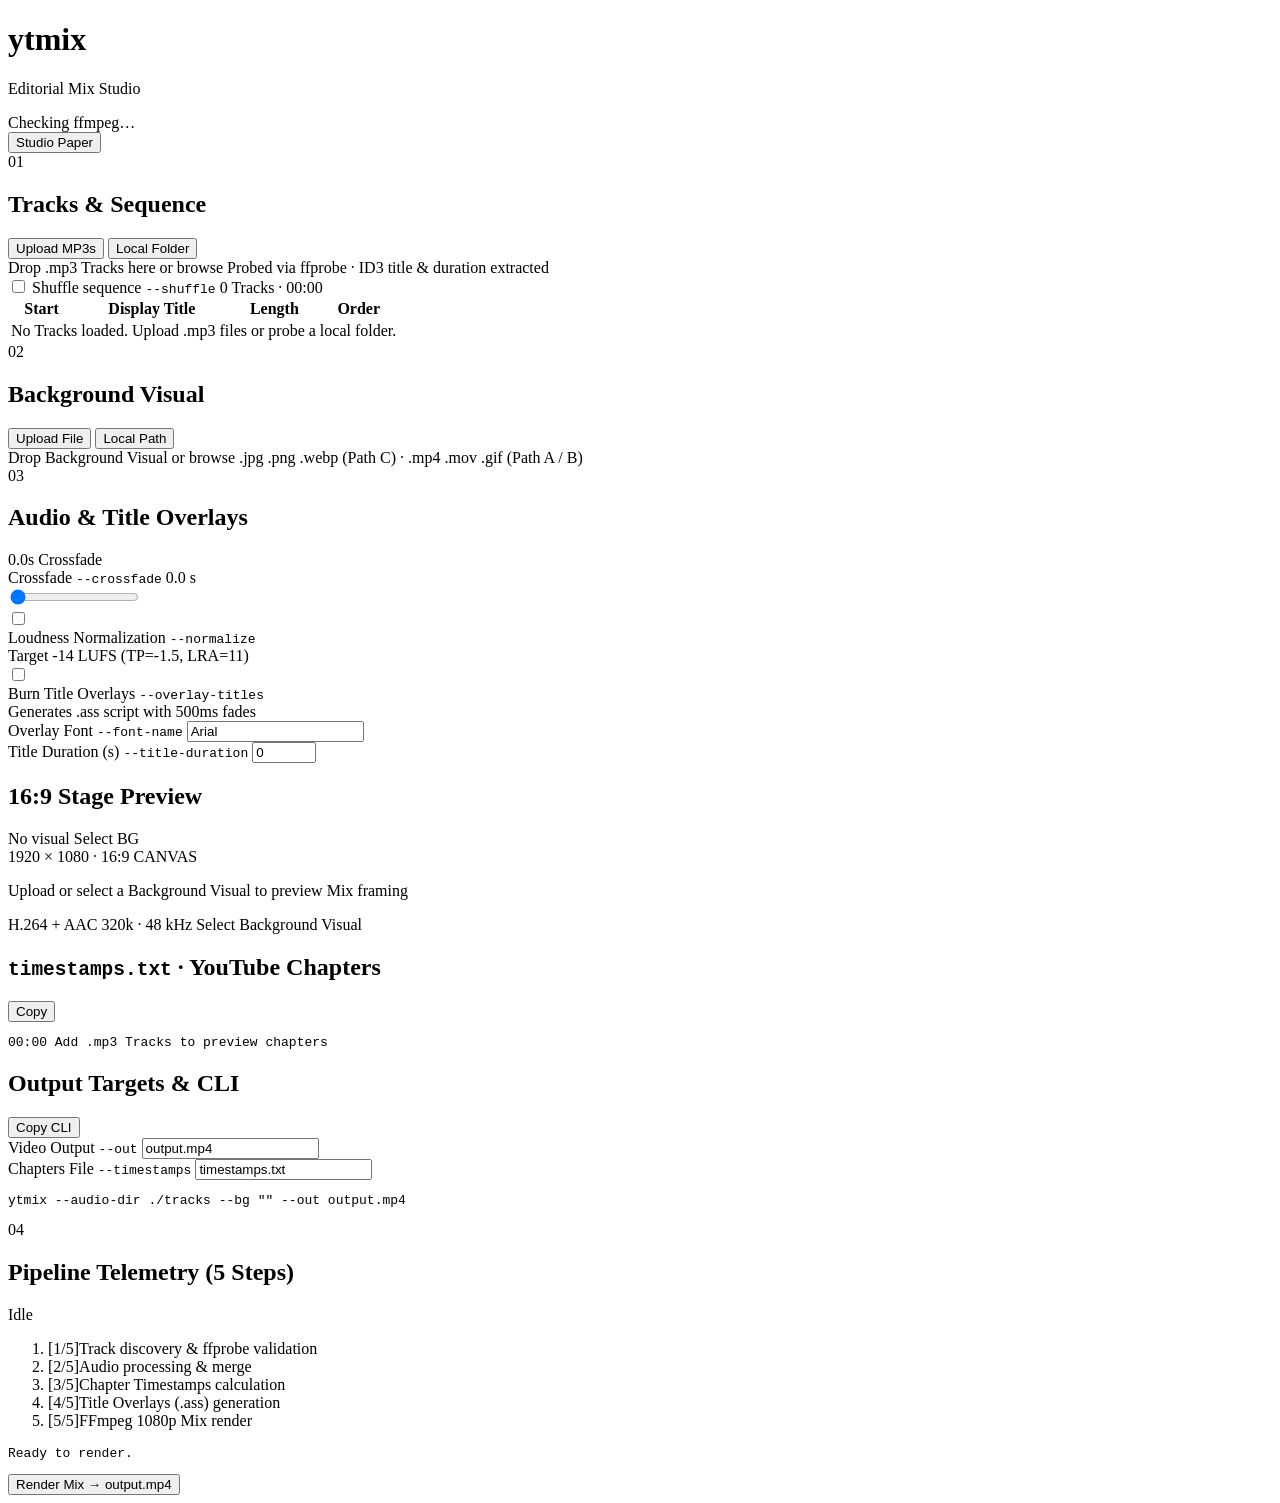
==== internal/ui/assets/index.html @ df06c9ec "feat(ui): add Editorial Mix Studio web UI via Go net/http, embed, and SSE" ====
<!DOCTYPE html>
<html lang="en" data-theme="dark">
<head>
  <meta charset="utf-8">
  <meta name="viewport" content="width=device-width, initial-scale=1">
  <title>ytmix — Editorial Mix Studio</title>
  <link rel="stylesheet" href="/styles.css">
</head>
<body>
  <div class="chassis">
    <header class="topbar">
      <div class="brand">
        <span class="brand-mark" aria-hidden="true"></span>
        <div>
          <h1 class="brand-title">ytmix</h1>
          <p class="brand-sub">Editorial Mix Studio</p>
        </div>
      </div>

      <div class="topbar-meta">
        <div class="health-pill" id="health-pill" role="status" aria-live="polite">
          <span class="health-dot" id="health-dot"></span>
          <span class="mono" id="health-text">Checking ffmpeg…</span>
        </div>
        <button type="button" class="btn btn-ghost" id="theme-toggle" aria-label="Toggle Dark and Light Mode">
          <span id="theme-label">Studio Paper</span>
        </button>
      </div>
    </header>

    <div class="alert-banner" id="health-banner" hidden role="alert"></div>

    <main class="studio-grid">
      <!-- Left Column: 01 - 03 -->
      <div class="col-left">
        <section class="panel" aria-labelledby="sec-tracks">
          <div class="panel-head">
            <div class="panel-title-wrap">
              <span class="panel-index mono">01</span>
              <h2 id="sec-tracks">Tracks &amp; Sequence</h2>
            </div>
            <div class="segmented" role="tablist" aria-label="Track Source Mode">
              <button type="button" class="seg-btn is-active" id="tracks-mode-upload" role="tab" aria-selected="true">Upload MP3s</button>
              <button type="button" class="seg-btn" id="tracks-mode-local" role="tab" aria-selected="false">Local Folder</button>
            </div>
          </div>

          <div id="tracks-upload-pane" class="source-pane">
            <label class="dropzone" id="tracks-dropzone" for="tracks-file-input">
              <input id="tracks-file-input" type="file" accept=".mp3,audio/mpeg" multiple hidden>
              <span class="dropzone-title">Drop .mp3 Tracks here or browse</span>
              <span class="dropzone-hint mono">Probed via ffprobe · ID3 title &amp; duration extracted</span>
            </label>
          </div>

          <div id="tracks-local-pane" class="source-pane" hidden>
            <div class="inline-field">
              <label class="sr-only" for="audio-dir-input">Audio Directory (--audio-dir)</label>
              <input id="audio-dir-input" type="text" class="input mono" value="./tracks" placeholder="./tracks">
              <button type="button" class="btn btn-secondary" id="probe-local-btn">Probe Folder</button>
            </div>
            <p class="field-hint" id="local-tracks-hint">Scans local folder for .mp3 Tracks via <code>ffprobe</code>.</p>
          </div>

          <div class="panel-toolbar">
            <label class="toggle-row">
              <input type="checkbox" id="shuffle-toggle">
              <span>Shuffle sequence <code class="mono">--shuffle</code></span>
            </label>
            <span class="mono summary-stat" id="tracks-summary">0 Tracks · 00:00</span>
          </div>

          <div class="well table-well">
            <table class="track-table" aria-label="Selected Tracks">
              <thead>
                <tr>
                  <th class="col-start">Start</th>
                  <th class="col-title">Display Title</th>
                  <th class="col-len">Length</th>
                  <th class="col-actions">Order</th>
                </tr>
              </thead>
              <tbody id="track-tbody">
                <tr class="empty-row">
                  <td colspan="4">No Tracks loaded. Upload .mp3 files or probe a local folder.</td>
                </tr>
              </tbody>
            </table>
          </div>
        </section>

        <section class="panel" aria-labelledby="sec-bg">
          <div class="panel-head">
            <div class="panel-title-wrap">
              <span class="panel-index mono">02</span>
              <h2 id="sec-bg">Background Visual</h2>
            </div>
            <div class="segmented" role="tablist" aria-label="Background Visual Source">
              <button type="button" class="seg-btn is-active" id="bg-mode-upload" role="tab" aria-selected="true">Upload File</button>
              <button type="button" class="seg-btn" id="bg-mode-local" role="tab" aria-selected="false">Local Path</button>
            </div>
          </div>

          <div id="bg-upload-pane" class="source-pane">
            <label class="dropzone dropzone-compact" id="bg-dropzone" for="bg-file-input">
              <input id="bg-file-input" type="file" accept=".jpg,.jpeg,.png,.webp,.mp4,.mov,.gif,image/jpeg,image/png,image/webp,image/gif,video/mp4,video/quicktime" hidden>
              <span class="dropzone-title" id="bg-upload-label">Drop Background Visual or browse</span>
              <span class="dropzone-hint mono">.jpg .png .webp (Path C) · .mp4 .mov .gif (Path A / B)</span>
            </label>
          </div>

          <div id="bg-local-pane" class="source-pane" hidden>
            <div class="inline-field">
              <label class="sr-only" for="bg-path-input">Background Visual Path (--bg)</label>
              <input id="bg-path-input" type="text" class="input mono" placeholder="cover_art.png or loop_visual.mp4">
            </div>
            <p class="field-hint">Previewed directly on the 16:9 stage when running locally.</p>
          </div>
        </section>

        <section class="panel" aria-labelledby="sec-audio">
          <div class="panel-head">
            <div class="panel-title-wrap">
              <span class="panel-index mono">03</span>
              <h2 id="sec-audio">Audio &amp; Title Overlays</h2>
            </div>
            <span class="mono badge-soft" id="crossfade-badge">0.0s Crossfade</span>
          </div>

          <div class="controls-grid">
            <div class="control-block">
              <div class="control-label-row">
                <label for="crossfade-slider">Crossfade <code class="mono">--crossfade</code></label>
                <span class="mono tabular-nums" id="crossfade-val">0.0 s</span>
              </div>
              <input id="crossfade-slider" type="range" min="0" max="8" step="0.5" value="0" class="slider">
              <p class="field-hint error-text" id="crossfade-warning" hidden></p>
            </div>

            <div class="control-block">
              <label class="toggle-card">
                <input type="checkbox" id="normalize-toggle">
                <div>
                  <div class="toggle-title">Loudness Normalization <code class="mono">--normalize</code></div>
                  <div class="field-hint">Target -14 LUFS (TP=-1.5, LRA=11)</div>
                </div>
              </label>
            </div>

            <div class="control-block">
              <label class="toggle-card">
                <input type="checkbox" id="overlay-toggle">
                <div>
                  <div class="toggle-title">Burn Title Overlays <code class="mono">--overlay-titles</code></div>
                  <div class="field-hint">Generates .ass script with 500ms fades</div>
                </div>
              </label>
            </div>

            <div class="split-fields">
              <div class="control-block">
                <label for="font-name-input">Overlay Font <code class="mono">--font-name</code></label>
                <input id="font-name-input" type="text" class="input" value="Arial" placeholder="Arial">
              </div>
              <div class="control-block">
                <label for="title-duration-input">Title Duration (s) <code class="mono">--title-duration</code></label>
                <input id="title-duration-input" type="number" min="0" max="3600" step="1" value="0" class="input mono tabular-nums">
              </div>
            </div>
          </div>
        </section>
      </div>

      <!-- Right Column: Stage, Chapters, Outputs, Telemetry & Render -->
      <div class="col-right">
        <section class="panel" aria-labelledby="sec-stage">
          <div class="panel-head">
            <div class="panel-title-wrap">
              <h2 id="sec-stage">16:9 Stage Preview</h2>
            </div>
            <div class="hud-badges">
              <span class="hud-badge mono" id="stage-bg-badge">No visual</span>
              <span class="hud-badge hud-badge-accent mono" id="stage-path-badge">Select BG</span>
            </div>
          </div>

          <div class="stage-frame well" id="stage-frame">
            <span class="tick tick-tl" aria-hidden="true"></span>
            <span class="tick tick-tr" aria-hidden="true"></span>
            <span class="tick tick-bl" aria-hidden="true"></span>
            <span class="tick tick-br" aria-hidden="true"></span>

            <div class="stage-empty" id="stage-empty">
              <span class="mono">1920 × 1080 · 16:9 CANVAS</span>
              <p>Upload or select a Background Visual to preview Mix framing</p>
            </div>

            <img id="stage-img" class="stage-media" alt="Background Visual preview" hidden>
            <video id="stage-video" class="stage-media" autoplay loop muted playsinline hidden></video>

            <div class="stage-overlay" id="stage-overlay" hidden>
              <span id="stage-overlay-text">♪ Display Title</span>
            </div>
          </div>

          <div class="stage-meta-bar mono">
            <span id="stage-codec-meta">H.264 + AAC 320k · 48 kHz</span>
            <span id="stage-fps-meta">Select Background Visual</span>
          </div>
        </section>

        <section class="panel" aria-labelledby="sec-chapters">
          <div class="panel-head">
            <div class="panel-title-wrap">
              <h2 id="sec-chapters"><code class="mono">timestamps.txt</code> · YouTube Chapters</h2>
            </div>
            <div class="head-actions">
              <button type="button" class="btn btn-ghost btn-sm" id="copy-chapters-btn">Copy</button>
            </div>
          </div>
          <pre class="well code-well mono tabular-nums" id="chapters-preview">00:00 Add .mp3 Tracks to preview chapters</pre>
        </section>

        <section class="panel" aria-labelledby="sec-outputs">
          <div class="panel-head">
            <div class="panel-title-wrap">
              <h2 id="sec-outputs">Output Targets &amp; CLI</h2>
            </div>
            <button type="button" class="btn btn-ghost btn-sm" id="copy-cli-btn">Copy CLI</button>
          </div>

          <div class="split-fields">
            <div class="control-block">
              <label for="out-path-input">Video Output <code class="mono">--out</code></label>
              <input id="out-path-input" type="text" class="input mono" value="output.mp4">
            </div>
            <div class="control-block">
              <label for="timestamps-path-input">Chapters File <code class="mono">--timestamps</code></label>
              <input id="timestamps-path-input" type="text" class="input mono" value="timestamps.txt">
            </div>
          </div>

          <pre class="well cli-well mono" id="cli-preview">ytmix --audio-dir ./tracks --bg "" --out output.mp4</pre>
        </section>

        <section class="panel" aria-labelledby="sec-telemetry">
          <div class="panel-head">
            <div class="panel-title-wrap">
              <span class="panel-index mono">04</span>
              <h2 id="sec-telemetry">Pipeline Telemetry (5 Steps)</h2>
            </div>
            <span class="mono badge-soft" id="telemetry-state">Idle</span>
          </div>

          <div class="progress-track" aria-hidden="true">
            <div class="progress-fill" id="progress-fill" style="width: 0%"></div>
          </div>

          <ol class="step-list mono" id="step-list">
            <li data-step="1"><span class="step-num">[1/5]</span><span class="step-msg">Track discovery &amp; ffprobe validation</span></li>
            <li data-step="2"><span class="step-num">[2/5]</span><span class="step-msg">Audio processing &amp; merge</span></li>
            <li data-step="3"><span class="step-num">[3/5]</span><span class="step-msg">Chapter Timestamps calculation</span></li>
            <li data-step="4"><span class="step-num">[4/5]</span><span class="step-msg">Title Overlays (.ass) generation</span></li>
            <li data-step="5"><span class="step-num">[5/5]</span><span class="step-msg">FFmpeg 1080p Mix render</span></li>
          </ol>

          <pre class="well log-well mono" id="telemetry-log">Ready to render.</pre>

          <div class="cta-stack">
            <button type="button" class="btn btn-gold" id="render-btn">
              Render Mix → <span class="mono" id="render-btn-target">output.mp4</span>
            </button>
            <div class="download-bar" id="download-bar" hidden>
              <a class="btn btn-mint" id="download-output-link" href="#" download>Download MP4</a>
              <a class="btn btn-secondary" id="download-ts-link" href="#" download>Download timestamps.txt</a>
            </div>
          </div>
        </section>
      </div>
    </main>
  </div>

  <script src="/app.js"></script>
</body>
</html>
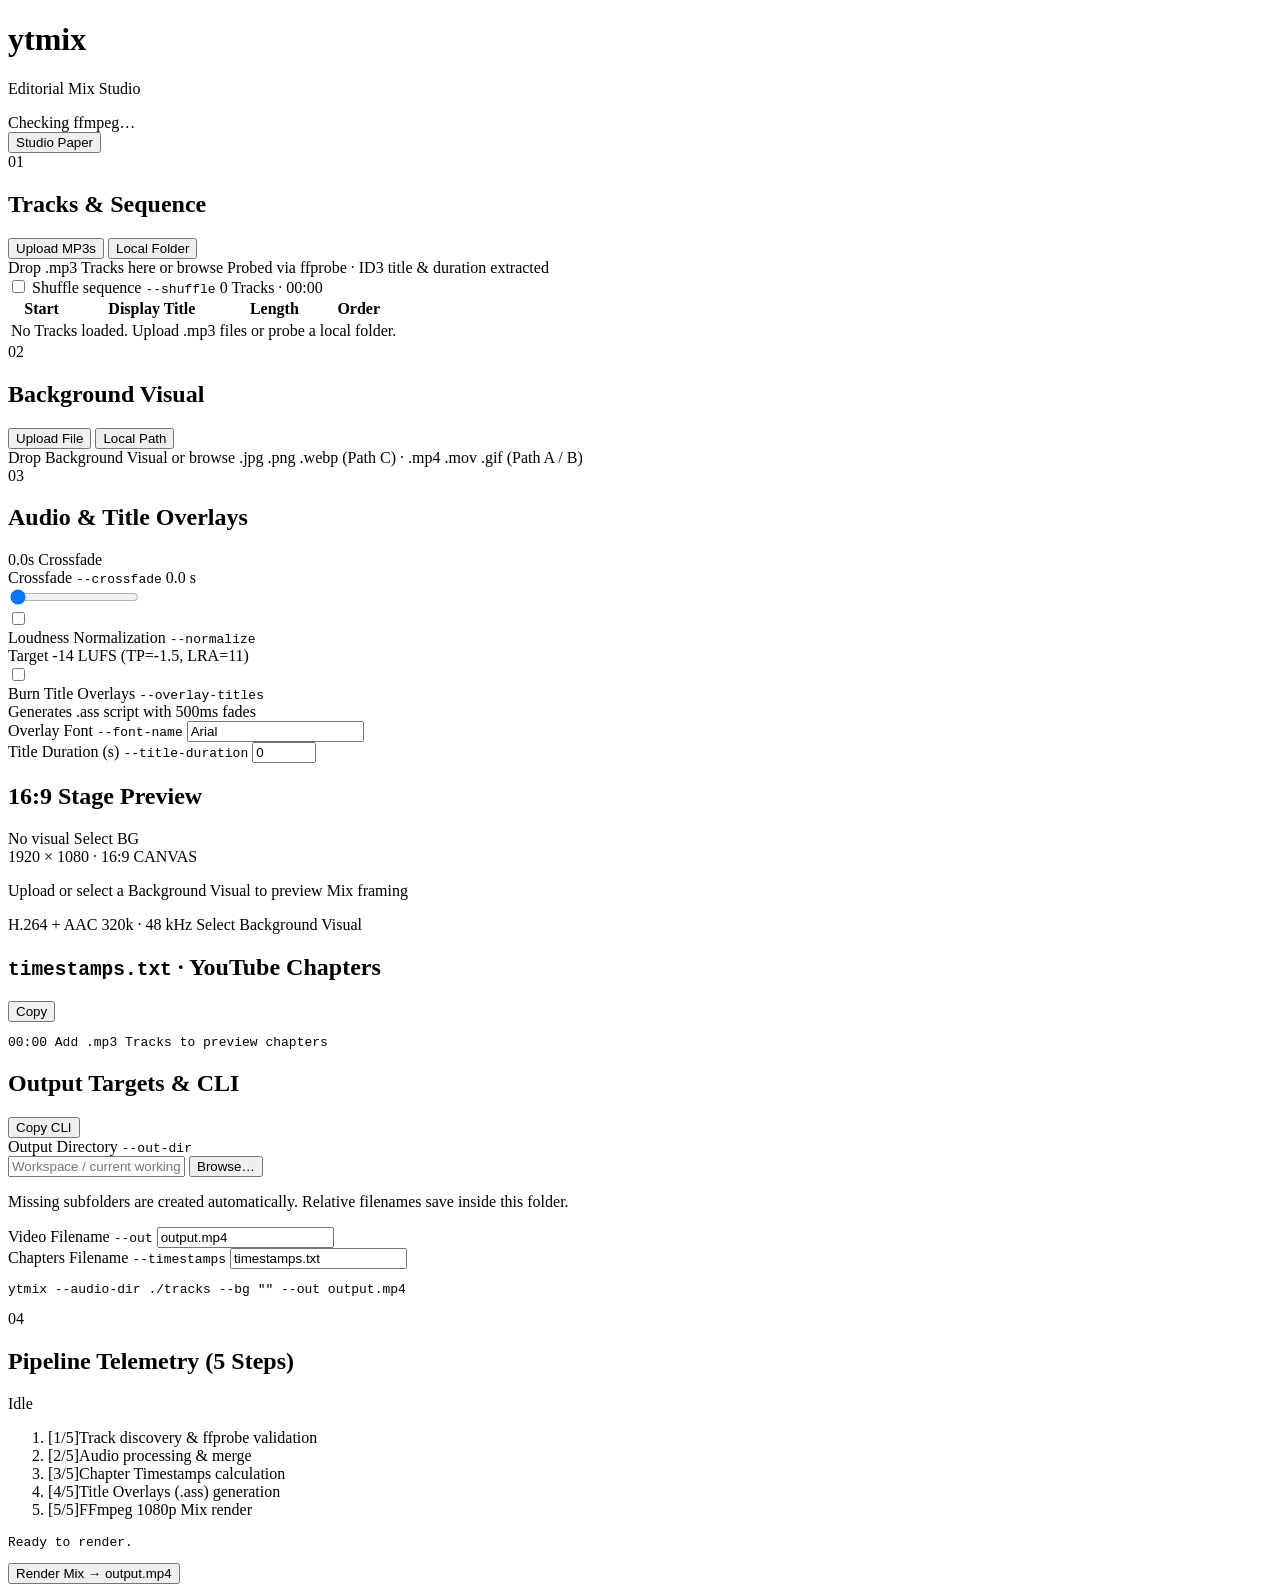
==== commit 789d0986: "feat: add output location picker and filename controls in CLI and Studio UI (#9)" ====
--- a/internal/ui/assets/index.html
+++ b/internal/ui/assets/index.html
@@ -54,9 +54,10 @@
           </div>
 
           <div id="tracks-local-pane" class="source-pane" hidden>
-            <div class="inline-field">
+            <div class="inline-field inline-field-wrap">
               <label class="sr-only" for="audio-dir-input">Audio Directory (--audio-dir)</label>
               <input id="audio-dir-input" type="text" class="input mono" value="./tracks" placeholder="./tracks">
+              <button type="button" class="btn btn-secondary" id="browse-audio-dir-btn">Browse…</button>
               <button type="button" class="btn btn-secondary" id="probe-local-btn">Probe Folder</button>
             </div>
             <p class="field-hint" id="local-tracks-hint">Scans local folder for .mp3 Tracks via <code>ffprobe</code>.</p>
@@ -229,14 +230,25 @@
             <button type="button" class="btn btn-ghost btn-sm" id="copy-cli-btn">Copy CLI</button>
           </div>
 
-          <div class="split-fields">
-            <div class="control-block">
-              <label for="out-path-input">Video Output <code class="mono">--out</code></label>
-              <input id="out-path-input" type="text" class="input mono" value="output.mp4">
-            </div>
-            <div class="control-block">
-              <label for="timestamps-path-input">Chapters File <code class="mono">--timestamps</code></label>
-              <input id="timestamps-path-input" type="text" class="input mono" value="timestamps.txt">
+          <div class="control-block" id="out-dir-row">
+            <label for="out-dir-input">Output Directory <code class="mono">--out-dir</code></label>
+            <div class="inline-field">
+              <input id="out-dir-input" type="text" class="input mono" value="" placeholder="Workspace / current working directory">
+              <button type="button" class="btn btn-secondary" id="browse-out-dir-btn">Browse…</button>
+            </div>
+            <p class="field-hint">Missing subfolders are created automatically. Relative filenames save inside this folder.</p>
+          </div>
+
+          <p class="field-hint" id="lan-output-note" hidden>LAN session: rendered Mix &amp; Chapter Timestamps remain isolated on the server; use <strong>Save to Folder…</strong> or the download buttons after rendering.</p>
+
+          <div class="split-fields output-names-grid">
+            <div class="control-block">
+              <label for="out-path-input">Video Filename <code class="mono">--out</code></label>
+              <input id="out-path-input" type="text" class="input mono" value="output.mp4" placeholder="output.mp4">
+            </div>
+            <div class="control-block">
+              <label for="timestamps-path-input">Chapters Filename <code class="mono">--timestamps</code></label>
+              <input id="timestamps-path-input" type="text" class="input mono" value="timestamps.txt" placeholder="timestamps.txt">
             </div>
           </div>
 
@@ -271,6 +283,7 @@
               Render Mix → <span class="mono" id="render-btn-target">output.mp4</span>
             </button>
             <div class="download-bar" id="download-bar" hidden>
+              <button type="button" class="btn btn-gold" id="save-lan-folder-btn" hidden>Save to Folder…</button>
               <a class="btn btn-mint" id="download-output-link" href="#" download>Download MP4</a>
               <a class="btn btn-secondary" id="download-ts-link" href="#" download>Download timestamps.txt</a>
             </div>
@@ -278,6 +291,51 @@
         </section>
       </div>
     </main>
+  </div>
+
+  <div class="modal-backdrop" id="fs-modal" hidden role="dialog" aria-modal="true" aria-labelledby="fs-modal-title">
+    <div class="modal-dialog" role="document">
+      <div class="modal-head">
+        <div>
+          <h2 class="modal-title" id="fs-modal-title">Choose Output Location</h2>
+          <p class="field-hint" id="fs-modal-subtitle">Browse allowed local directories or create a new folder.</p>
+        </div>
+        <button type="button" class="icon-btn" id="fs-modal-close" aria-label="Close folder browser">×</button>
+      </div>
+
+      <div class="fs-roots" id="fs-roots-bar" aria-label="Quick-jump root folders"></div>
+
+      <div class="fs-nav-bar">
+        <button type="button" class="btn btn-secondary btn-sm" id="fs-up-btn">Up (..)</button>
+        <div class="well fs-current-path mono" id="fs-current-path" aria-live="polite"></div>
+      </div>
+
+      <div class="well fs-entries-well" id="fs-entries-list" role="listbox" aria-label="Subfolders"></div>
+
+      <div class="fs-mkdir-bar">
+        <label class="sr-only" for="fs-new-folder-input">New subfolder name</label>
+        <input id="fs-new-folder-input" type="text" class="input mono" placeholder="New folder name">
+        <button type="button" class="btn btn-secondary" id="fs-create-folder-btn">New Folder</button>
+      </div>
+
+      <div class="split-fields fs-filenames-section" id="fs-filenames-section">
+        <div class="control-block">
+          <label for="fs-modal-out-name">Video Filename <code class="mono">--out</code></label>
+          <input id="fs-modal-out-name" type="text" class="input mono" placeholder="output.mp4">
+        </div>
+        <div class="control-block">
+          <label for="fs-modal-ts-name">Chapters Filename <code class="mono">--timestamps</code></label>
+          <input id="fs-modal-ts-name" type="text" class="input mono" placeholder="timestamps.txt">
+        </div>
+      </div>
+
+      <p class="field-hint error-text" id="fs-modal-error" hidden role="alert"></p>
+
+      <div class="modal-foot">
+        <button type="button" class="btn btn-ghost" id="fs-cancel-btn">Cancel</button>
+        <button type="button" class="btn btn-mint" id="fs-confirm-btn">Select This Folder</button>
+      </div>
+    </div>
   </div>
 
   <script src="/app.js"></script>
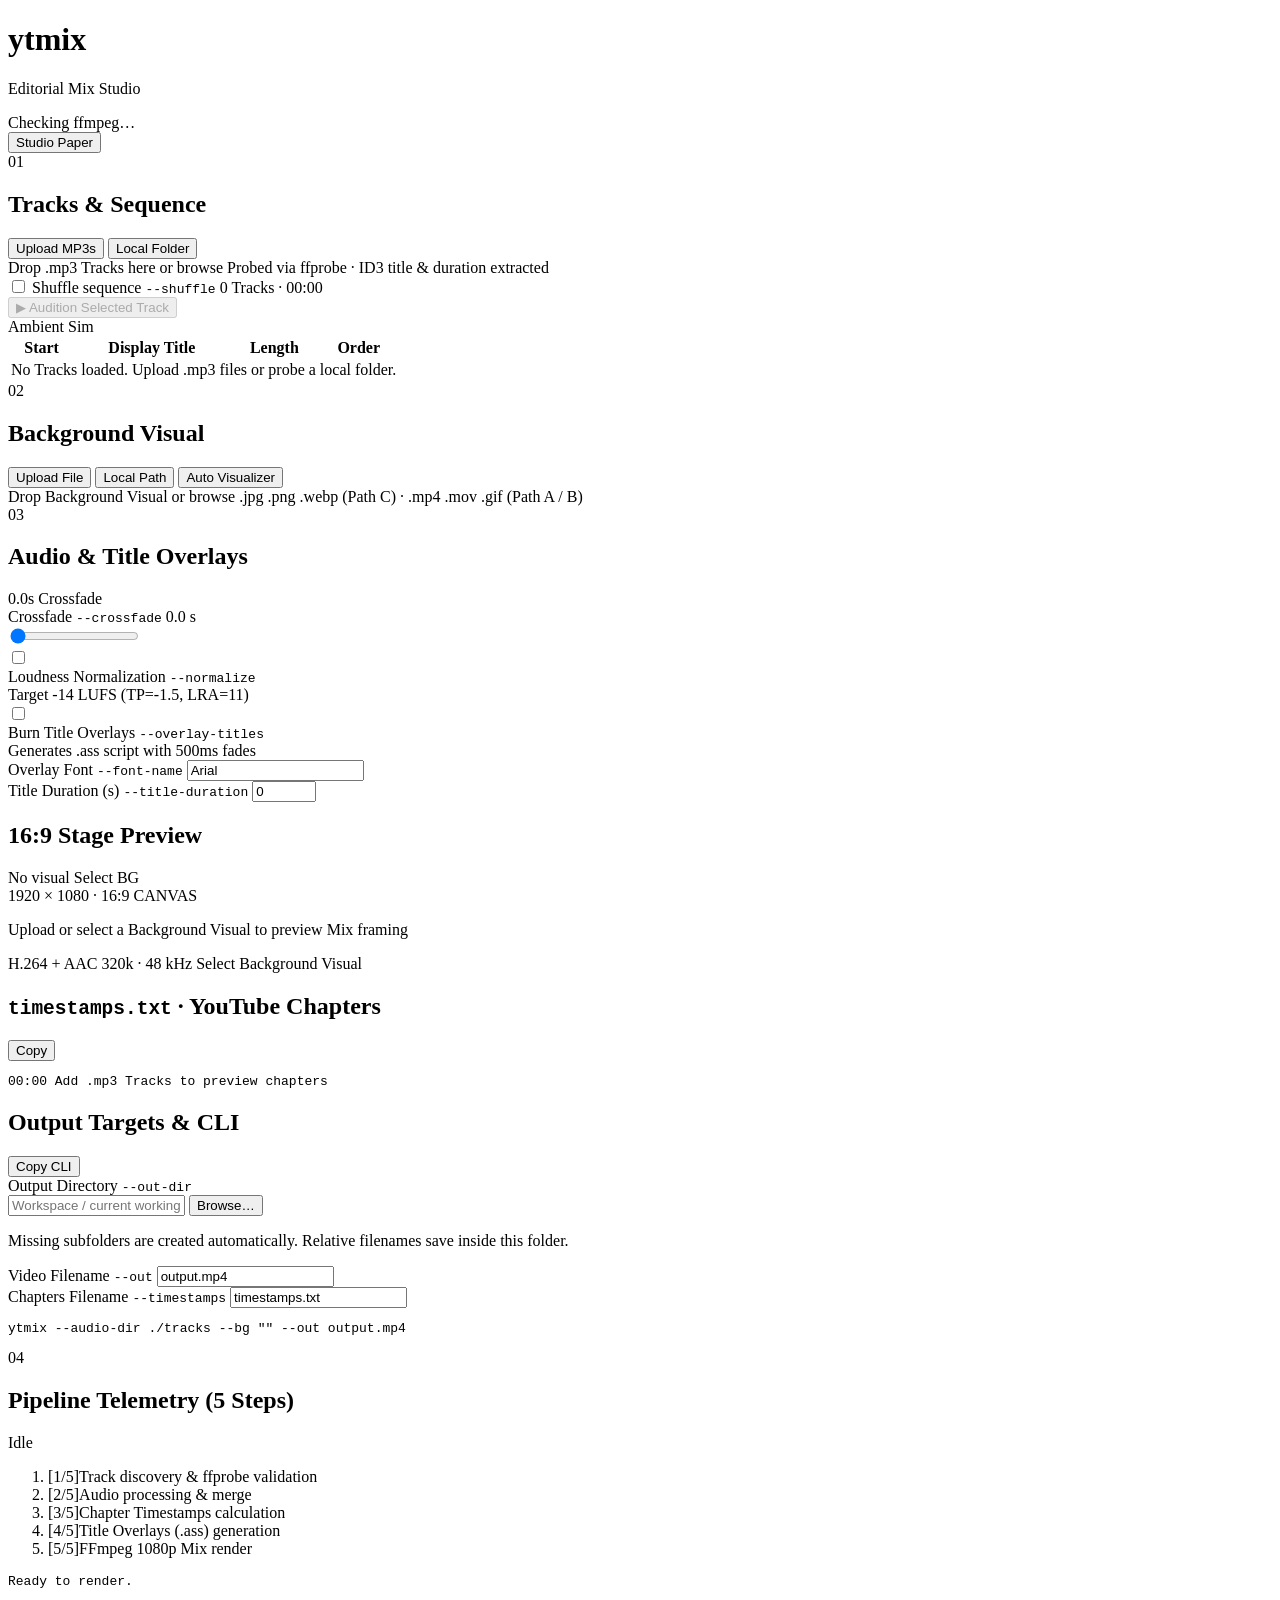
==== commit 8866b7be: "feat(render,mixer,ui): add Path D Auto Visualizer with Dark/Sleep modes and Variant A studio (#17)" ====
--- a/internal/ui/assets/index.html
+++ b/internal/ui/assets/index.html
@@ -71,6 +71,15 @@
             <span class="mono summary-stat" id="tracks-summary">0 Tracks · 00:00</span>
           </div>
 
+          <div class="well audition-bar">
+            <div class="audition-actions">
+              <button type="button" class="btn btn-mint btn-sm" id="audition-btn" disabled>&#9654; Audition Selected Track</button>
+              <span class="audition-track-name mono" id="audition-track-name"></span>
+            </div>
+            <span class="source-badge mono" id="audio-source-badge">Ambient Sim</span>
+          </div>
+          <audio id="audition-audio" preload="none" hidden></audio>
+
           <div class="well table-well">
             <table class="track-table" aria-label="Selected Tracks">
               <thead>
@@ -99,6 +108,7 @@
             <div class="segmented" role="tablist" aria-label="Background Visual Source">
               <button type="button" class="seg-btn is-active" id="bg-mode-upload" role="tab" aria-selected="true">Upload File</button>
               <button type="button" class="seg-btn" id="bg-mode-local" role="tab" aria-selected="false">Local Path</button>
+              <button type="button" class="seg-btn" id="bg-mode-visualizer" role="tab" aria-selected="false">Auto Visualizer</button>
             </div>
           </div>
 
@@ -116,6 +126,78 @@
               <input id="bg-path-input" type="text" class="input mono" placeholder="cover_art.png or loop_visual.mp4">
             </div>
             <p class="field-hint">Previewed directly on the 16:9 stage when running locally.</p>
+          </div>
+
+          <div id="bg-visualizer-pane" class="source-pane" hidden>
+            <div class="cat-chips" id="viz-cat-chips" role="group" aria-label="Auto Visualizer categories"></div>
+
+            <div class="preset-grid" id="viz-preset-grid"></div>
+
+            <div class="preset-pager" id="viz-pager" hidden>
+              <button type="button" class="btn btn-secondary btn-sm mono" id="viz-page-prev" aria-label="Previous preset page">&#9664;</button>
+              <div class="preset-pager-center">
+                <span class="preset-page-info mono tabular-nums" id="viz-page-info">1 / 3</span>
+                <div class="preset-page-dots" id="viz-page-dots" role="tablist" aria-label="Preset pages"></div>
+              </div>
+              <button type="button" class="btn btn-secondary btn-sm mono" id="viz-page-next" aria-label="Next preset page">&#9654;</button>
+            </div>
+
+            <div class="style-controls-bar">
+              <div class="control-block">
+                <label class="control-label" for="viz-theme-select">Color Theme <code class="mono">--visualizer-theme</code></label>
+                <select id="viz-theme-select" class="select"></select>
+              </div>
+              <label class="toggle-card">
+                <input type="checkbox" id="viz-glow-toggle" checked>
+                <span class="toggle-title">Subtle Glow <code class="mono">gblur</code></span>
+              </label>
+            </div>
+
+            <div class="darkness-box" id="darkness-box">
+              <div class="darkness-head">
+                <span class="darkness-title">&#9790; Darkness &amp; Sleep Controls</span>
+                <span class="darkness-note mono" id="darkness-mode-note">Applies across any visualizer preset</span>
+              </div>
+
+              <div class="control-block">
+                <div class="control-label-row">
+                  <label class="control-label" for="viz-brightness-slider">Brightness / Dimmer <code class="mono">--visualizer-brightness</code></label>
+                  <span class="mono tabular-nums" id="viz-brightness-val">100%</span>
+                </div>
+                <div class="brightness-row">
+                  <div class="brightness-slider-wrap">
+                    <input id="viz-brightness-slider" type="range" min="10" max="100" step="5" value="100" class="slider">
+                  </div>
+                  <div class="quick-pills" role="group" aria-label="Brightness presets">
+                    <button type="button" class="quick-pill is-active" data-dim="100">100% Full</button>
+                    <button type="button" class="quick-pill" data-dim="45">45% Dim</button>
+                    <button type="button" class="quick-pill" data-dim="20">20% Sleep</button>
+                  </div>
+                </div>
+              </div>
+
+              <div class="sleep-bottom-grid">
+                <div class="control-block">
+                  <label class="control-label" for="viz-fade-select">Sleep Fade-to-Black <code class="mono">--fade-to-black</code></label>
+                  <div class="fade-control-row">
+                    <select id="viz-fade-select" class="select">
+                      <option value="0" selected>Off</option>
+                      <option value="1">After 1 min</option>
+                      <option value="5">After 5 min</option>
+                      <option value="15">After 15 min</option>
+                      <option value="30">After 30 min</option>
+                    </select>
+                    <button type="button" class="btn btn-secondary btn-sm" id="test-fade-btn">Test 3s Fade</button>
+                  </div>
+                  <span class="field-hint" id="blackout-fade-hint" hidden>Already pure black from 00:00.</span>
+                </div>
+
+                <label class="toggle-card" title="Dims burned-in bottom-left Track Title Overlays for sleep Mixes">
+                  <input type="checkbox" id="dim-titles-toggle">
+                  <span class="toggle-title">Dim Titles <code class="mono">--dim-titles</code></span>
+                </label>
+              </div>
+            </div>
           </div>
         </section>
 
@@ -198,6 +280,9 @@
 
             <img id="stage-img" class="stage-media" alt="Background Visual preview" hidden>
             <video id="stage-video" class="stage-media" autoplay loop muted playsinline hidden></video>
+            <canvas id="stage-canvas" class="stage-media" width="960" height="540" hidden></canvas>
+
+            <div class="stage-fade-pill mono" id="stage-fade-pill" hidden></div>
 
             <div class="stage-overlay" id="stage-overlay" hidden>
               <span id="stage-overlay-text">♪ Display Title</span>
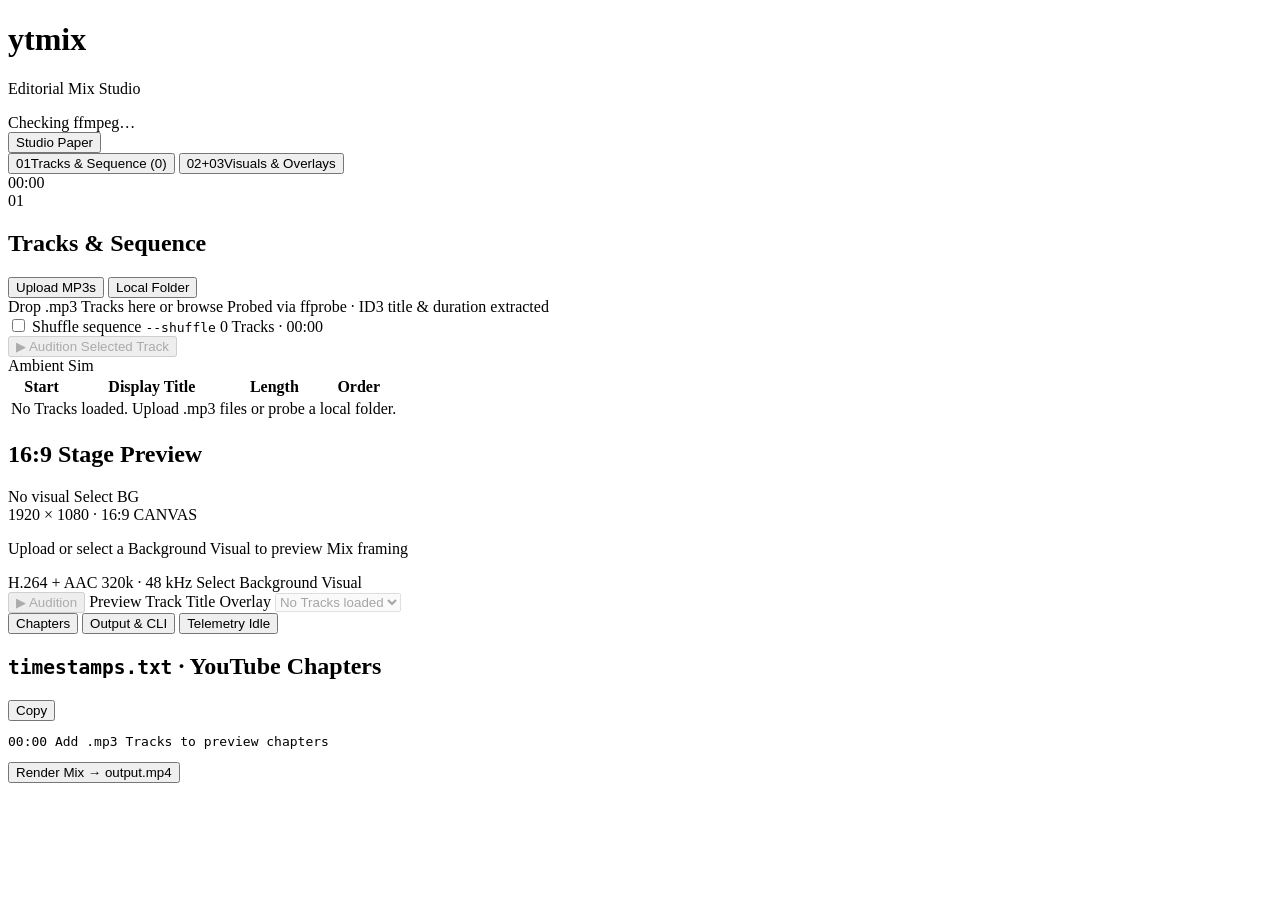
==== commit e25a1443: "feat(ui): adopt A+C Hybrid Studio layout with sticky Stage monitor" ====
--- a/internal/ui/assets/index.html
+++ b/internal/ui/assets/index.html
@@ -31,232 +31,253 @@
     <div class="alert-banner" id="health-banner" hidden role="alert"></div>
 
     <main class="studio-grid">
-      <!-- Left Column: 01 - 03 -->
+      <!-- Left Column: Tabbed [01 Tracks & Sequence] -> [02+03 Visuals & Overlays Side-by-Side] -->
       <div class="col-left">
-        <section class="panel" aria-labelledby="sec-tracks">
-          <div class="panel-head">
-            <div class="panel-title-wrap">
-              <span class="panel-index mono">01</span>
-              <h2 id="sec-tracks">Tracks &amp; Sequence</h2>
-            </div>
-            <div class="segmented" role="tablist" aria-label="Track Source Mode">
-              <button type="button" class="seg-btn is-active" id="tracks-mode-upload" role="tab" aria-selected="true">Upload MP3s</button>
-              <button type="button" class="seg-btn" id="tracks-mode-local" role="tab" aria-selected="false">Local Folder</button>
-            </div>
-          </div>
-
-          <div id="tracks-upload-pane" class="source-pane">
-            <label class="dropzone" id="tracks-dropzone" for="tracks-file-input">
-              <input id="tracks-file-input" type="file" accept=".mp3,audio/mpeg" multiple hidden>
-              <span class="dropzone-title">Drop .mp3 Tracks here or browse</span>
-              <span class="dropzone-hint mono">Probed via ffprobe · ID3 title &amp; duration extracted</span>
-            </label>
-          </div>
-
-          <div id="tracks-local-pane" class="source-pane" hidden>
-            <div class="inline-field inline-field-wrap">
-              <label class="sr-only" for="audio-dir-input">Audio Directory (--audio-dir)</label>
-              <input id="audio-dir-input" type="text" class="input mono" value="./tracks" placeholder="./tracks">
-              <button type="button" class="btn btn-secondary" id="browse-audio-dir-btn">Browse…</button>
-              <button type="button" class="btn btn-secondary" id="probe-local-btn">Probe Folder</button>
-            </div>
-            <p class="field-hint" id="local-tracks-hint">Scans local folder for .mp3 Tracks via <code>ffprobe</code>.</p>
-          </div>
-
-          <div class="panel-toolbar">
-            <label class="toggle-row">
-              <input type="checkbox" id="shuffle-toggle">
-              <span>Shuffle sequence <code class="mono">--shuffle</code></span>
-            </label>
-            <span class="mono summary-stat" id="tracks-summary">0 Tracks · 00:00</span>
-          </div>
-
-          <div class="well audition-bar">
-            <div class="audition-actions">
-              <button type="button" class="btn btn-mint btn-sm" id="audition-btn" disabled>&#9654; Audition Selected Track</button>
-              <span class="audition-track-name mono" id="audition-track-name"></span>
-            </div>
-            <span class="source-badge mono" id="audio-source-badge">Ambient Sim</span>
-          </div>
-          <audio id="audition-audio" preload="none" hidden></audio>
-
-          <div class="well table-well">
-            <table class="track-table" aria-label="Selected Tracks">
-              <thead>
-                <tr>
-                  <th class="col-start">Start</th>
-                  <th class="col-title">Display Title</th>
-                  <th class="col-len">Length</th>
-                  <th class="col-actions">Order</th>
-                </tr>
-              </thead>
-              <tbody id="track-tbody">
-                <tr class="empty-row">
-                  <td colspan="4">No Tracks loaded. Upload .mp3 files or probe a local folder.</td>
-                </tr>
-              </tbody>
-            </table>
-          </div>
-        </section>
-
-        <section class="panel" aria-labelledby="sec-bg">
-          <div class="panel-head">
-            <div class="panel-title-wrap">
-              <span class="panel-index mono">02</span>
-              <h2 id="sec-bg">Background Visual</h2>
-            </div>
-            <div class="segmented" role="tablist" aria-label="Background Visual Source">
-              <button type="button" class="seg-btn is-active" id="bg-mode-upload" role="tab" aria-selected="true">Upload File</button>
-              <button type="button" class="seg-btn" id="bg-mode-local" role="tab" aria-selected="false">Local Path</button>
-              <button type="button" class="seg-btn" id="bg-mode-visualizer" role="tab" aria-selected="false">Auto Visualizer</button>
-            </div>
-          </div>
-
-          <div id="bg-upload-pane" class="source-pane">
-            <label class="dropzone dropzone-compact" id="bg-dropzone" for="bg-file-input">
-              <input id="bg-file-input" type="file" accept=".jpg,.jpeg,.png,.webp,.mp4,.mov,.gif,image/jpeg,image/png,image/webp,image/gif,video/mp4,video/quicktime" hidden>
-              <span class="dropzone-title" id="bg-upload-label">Drop Background Visual or browse</span>
-              <span class="dropzone-hint mono">.jpg .png .webp (Path C) · .mp4 .mov .gif (Path A / B)</span>
-            </label>
-          </div>
-
-          <div id="bg-local-pane" class="source-pane" hidden>
-            <div class="inline-field">
-              <label class="sr-only" for="bg-path-input">Background Visual Path (--bg)</label>
-              <input id="bg-path-input" type="text" class="input mono" placeholder="cover_art.png or loop_visual.mp4">
-            </div>
-            <p class="field-hint">Previewed directly on the 16:9 stage when running locally.</p>
-          </div>
-
-          <div id="bg-visualizer-pane" class="source-pane" hidden>
-            <div class="cat-chips" id="viz-cat-chips" role="group" aria-label="Auto Visualizer categories"></div>
-
-            <div class="preset-grid" id="viz-preset-grid"></div>
-
-            <div class="preset-pager" id="viz-pager" hidden>
-              <button type="button" class="btn btn-secondary btn-sm mono" id="viz-page-prev" aria-label="Previous preset page">&#9664;</button>
-              <div class="preset-pager-center">
-                <span class="preset-page-info mono tabular-nums" id="viz-page-info">1 / 3</span>
-                <div class="preset-page-dots" id="viz-page-dots" role="tablist" aria-label="Preset pages"></div>
-              </div>
-              <button type="button" class="btn btn-secondary btn-sm mono" id="viz-page-next" aria-label="Next preset page">&#9654;</button>
-            </div>
-
-            <div class="style-controls-bar">
-              <div class="control-block">
-                <label class="control-label" for="viz-theme-select">Color Theme <code class="mono">--visualizer-theme</code></label>
-                <select id="viz-theme-select" class="select"></select>
-              </div>
-              <label class="toggle-card">
-                <input type="checkbox" id="viz-glow-toggle" checked>
-                <span class="toggle-title">Subtle Glow <code class="mono">gblur</code></span>
+        <div class="studio-tabs-bar">
+          <div class="tab-bar" role="tablist" aria-label="Studio Configuration">
+            <button type="button" class="tab-btn is-active" id="left-tab-tracks" role="tab" aria-selected="true" aria-controls="left-pane-tracks">
+              <span class="tab-idx mono">01</span>Tracks &amp; Sequence <span class="tab-count mono" id="left-tracks-badge">(0)</span>
+            </button>
+            <button type="button" class="tab-btn" id="left-tab-studio" role="tab" aria-selected="false" aria-controls="left-pane-studio">
+              <span class="tab-idx mono">02+03</span>Visuals &amp; Overlays
+            </button>
+          </div>
+          <span class="mono summary-stat" id="left-tab-duration">00:00</span>
+        </div>
+
+        <div id="left-pane-tracks" class="left-tab-pane" role="tabpanel" aria-labelledby="left-tab-tracks">
+          <section class="panel" aria-labelledby="sec-tracks">
+            <div class="panel-head">
+              <div class="panel-title-wrap">
+                <span class="panel-index mono">01</span>
+                <h2 id="sec-tracks">Tracks &amp; Sequence</h2>
+              </div>
+              <div class="segmented" role="tablist" aria-label="Track Source Mode">
+                <button type="button" class="seg-btn is-active" id="tracks-mode-upload" role="tab" aria-selected="true">Upload MP3s</button>
+                <button type="button" class="seg-btn" id="tracks-mode-local" role="tab" aria-selected="false">Local Folder</button>
+              </div>
+            </div>
+
+            <div id="tracks-upload-pane" class="source-pane">
+              <label class="dropzone" id="tracks-dropzone" for="tracks-file-input">
+                <input id="tracks-file-input" type="file" accept=".mp3,audio/mpeg" multiple hidden>
+                <span class="dropzone-title">Drop .mp3 Tracks here or browse</span>
+                <span class="dropzone-hint mono">Probed via ffprobe · ID3 title &amp; duration extracted</span>
               </label>
             </div>
 
-            <div class="darkness-box" id="darkness-box">
-              <div class="darkness-head">
-                <span class="darkness-title">&#9790; Darkness &amp; Sleep Controls</span>
-                <span class="darkness-note mono" id="darkness-mode-note">Applies across any visualizer preset</span>
-              </div>
-
-              <div class="control-block">
-                <div class="control-label-row">
-                  <label class="control-label" for="viz-brightness-slider">Brightness / Dimmer <code class="mono">--visualizer-brightness</code></label>
-                  <span class="mono tabular-nums" id="viz-brightness-val">100%</span>
-                </div>
-                <div class="brightness-row">
-                  <div class="brightness-slider-wrap">
-                    <input id="viz-brightness-slider" type="range" min="10" max="100" step="5" value="100" class="slider">
-                  </div>
-                  <div class="quick-pills" role="group" aria-label="Brightness presets">
-                    <button type="button" class="quick-pill is-active" data-dim="100">100% Full</button>
-                    <button type="button" class="quick-pill" data-dim="45">45% Dim</button>
-                    <button type="button" class="quick-pill" data-dim="20">20% Sleep</button>
-                  </div>
-                </div>
-              </div>
-
-              <div class="sleep-bottom-grid">
+            <div id="tracks-local-pane" class="source-pane" hidden>
+              <div class="inline-field inline-field-wrap">
+                <label class="sr-only" for="audio-dir-input">Audio Directory (--audio-dir)</label>
+                <input id="audio-dir-input" type="text" class="input mono" value="./tracks" placeholder="./tracks">
+                <button type="button" class="btn btn-secondary" id="browse-audio-dir-btn">Browse…</button>
+                <button type="button" class="btn btn-secondary" id="probe-local-btn">Probe Folder</button>
+              </div>
+              <p class="field-hint" id="local-tracks-hint">Scans local folder for .mp3 Tracks via <code>ffprobe</code>.</p>
+            </div>
+
+            <div class="panel-toolbar">
+              <label class="toggle-row">
+                <input type="checkbox" id="shuffle-toggle">
+                <span>Shuffle sequence <code class="mono">--shuffle</code></span>
+              </label>
+              <span class="mono summary-stat" id="tracks-summary">0 Tracks · 00:00</span>
+            </div>
+
+            <div class="well audition-bar">
+              <div class="audition-actions">
+                <button type="button" class="btn btn-mint btn-sm" id="audition-btn" disabled>&#9654; Audition Selected Track</button>
+                <span class="audition-track-name mono" id="audition-track-name"></span>
+              </div>
+              <span class="source-badge mono" id="audio-source-badge">Ambient Sim</span>
+            </div>
+            <audio id="audition-audio" preload="none" hidden></audio>
+
+            <div class="well table-well">
+              <table class="track-table" aria-label="Selected Tracks">
+                <thead>
+                  <tr>
+                    <th class="col-start">Start</th>
+                    <th class="col-title">Display Title</th>
+                    <th class="col-len">Length</th>
+                    <th class="col-actions">Order</th>
+                  </tr>
+                </thead>
+                <tbody id="track-tbody">
+                  <tr class="empty-row">
+                    <td colspan="4">No Tracks loaded. Upload .mp3 files or probe a local folder.</td>
+                  </tr>
+                </tbody>
+              </table>
+            </div>
+          </section>
+        </div>
+
+        <div id="left-pane-studio" class="left-tab-pane dual-studio-grid" role="tabpanel" aria-labelledby="left-tab-studio" hidden>
+          <div class="dual-studio-bg">
+            <section class="panel" aria-labelledby="sec-bg">
+              <div class="panel-head">
+                <div class="panel-title-wrap">
+                  <span class="panel-index mono">02</span>
+                  <h2 id="sec-bg">Background Visual</h2>
+                </div>
+                <div class="segmented" role="tablist" aria-label="Background Visual Source">
+                  <button type="button" class="seg-btn is-active" id="bg-mode-upload" role="tab" aria-selected="true">Upload File</button>
+                  <button type="button" class="seg-btn" id="bg-mode-local" role="tab" aria-selected="false">Local Path</button>
+                  <button type="button" class="seg-btn" id="bg-mode-visualizer" role="tab" aria-selected="false">Auto Visualizer</button>
+                </div>
+              </div>
+
+              <div id="bg-upload-pane" class="source-pane">
+                <label class="dropzone dropzone-compact" id="bg-dropzone" for="bg-file-input">
+                  <input id="bg-file-input" type="file" accept=".jpg,.jpeg,.png,.webp,.mp4,.mov,.gif,image/jpeg,image/png,image/webp,image/gif,video/mp4,video/quicktime" hidden>
+                  <span class="dropzone-title" id="bg-upload-label">Drop Background Visual or browse</span>
+                  <span class="dropzone-hint mono">.jpg .png .webp (Path C) · .mp4 .mov .gif (Path A / B)</span>
+                </label>
+              </div>
+
+              <div id="bg-local-pane" class="source-pane" hidden>
+                <div class="inline-field">
+                  <label class="sr-only" for="bg-path-input">Background Visual Path (--bg)</label>
+                  <input id="bg-path-input" type="text" class="input mono" placeholder="cover_art.png or loop_visual.mp4">
+                  <button type="button" class="btn btn-secondary" id="browse-bg-path-btn">Browse…</button>
+                </div>
+                <p class="field-hint">Previewed directly on the 16:9 stage when running locally.</p>
+              </div>
+
+              <div id="bg-visualizer-pane" class="source-pane" hidden>
+                <div class="cat-chips" id="viz-cat-chips" role="group" aria-label="Auto Visualizer categories"></div>
+
+                <div class="preset-grid" id="viz-preset-grid"></div>
+
+                <div class="preset-pager" id="viz-pager" hidden>
+                  <button type="button" class="btn btn-secondary btn-sm mono" id="viz-page-prev" aria-label="Previous preset page">&#9664;</button>
+                  <div class="preset-pager-center">
+                    <span class="preset-page-info mono tabular-nums" id="viz-page-info">1 / 3</span>
+                    <div class="preset-page-dots" id="viz-page-dots" role="tablist" aria-label="Preset pages"></div>
+                  </div>
+                  <button type="button" class="btn btn-secondary btn-sm mono" id="viz-page-next" aria-label="Next preset page">&#9654;</button>
+                </div>
+
+                <div class="style-controls-bar">
+                  <div class="control-block">
+                    <label class="control-label" for="viz-theme-select">Color Theme <code class="mono">--visualizer-theme</code></label>
+                    <select id="viz-theme-select" class="select"></select>
+                  </div>
+                  <label class="toggle-card">
+                    <input type="checkbox" id="viz-glow-toggle" checked>
+                    <span class="toggle-title">Subtle Glow <code class="mono">gblur</code></span>
+                  </label>
+                </div>
+
+                <div class="darkness-box" id="darkness-box">
+                  <div class="darkness-head">
+                    <span class="darkness-title">&#9790; Darkness &amp; Sleep Controls</span>
+                    <span class="darkness-note mono" id="darkness-mode-note">Applies across any visualizer preset</span>
+                  </div>
+
+                  <div class="control-block">
+                    <div class="control-label-row">
+                      <label class="control-label" for="viz-brightness-slider">Brightness / Dimmer <code class="mono">--visualizer-brightness</code></label>
+                      <span class="mono tabular-nums" id="viz-brightness-val">100%</span>
+                    </div>
+                    <div class="brightness-row">
+                      <div class="brightness-slider-wrap">
+                        <input id="viz-brightness-slider" type="range" min="10" max="100" step="5" value="100" class="slider">
+                      </div>
+                      <div class="quick-pills" role="group" aria-label="Brightness presets">
+                        <button type="button" class="quick-pill is-active" data-dim="100">100% Full</button>
+                        <button type="button" class="quick-pill" data-dim="45">45% Dim</button>
+                        <button type="button" class="quick-pill" data-dim="20">20% Sleep</button>
+                      </div>
+                    </div>
+                  </div>
+
+                  <div class="sleep-bottom-grid">
+                    <div class="control-block">
+                      <label class="control-label" for="viz-fade-select">Sleep Fade-to-Black <code class="mono">--fade-to-black</code></label>
+                      <div class="fade-control-row">
+                        <select id="viz-fade-select" class="select">
+                          <option value="0" selected>Off</option>
+                          <option value="1">After 1 min</option>
+                          <option value="5">After 5 min</option>
+                          <option value="15">After 15 min</option>
+                          <option value="30">After 30 min</option>
+                        </select>
+                        <button type="button" class="btn btn-secondary btn-sm" id="test-fade-btn">Test 3s Fade</button>
+                      </div>
+                      <span class="field-hint" id="blackout-fade-hint" hidden>Already pure black from 00:00.</span>
+                    </div>
+
+                    <label class="toggle-card" title="Dims burned-in bottom-left Track Title Overlays for sleep Mixes">
+                      <input type="checkbox" id="dim-titles-toggle">
+                      <span class="toggle-title">Dim Titles <code class="mono">--dim-titles</code></span>
+                    </label>
+                  </div>
+                </div>
+              </div>
+            </section>
+          </div>
+
+          <div class="dual-studio-audio">
+            <section class="panel" aria-labelledby="sec-audio">
+              <div class="panel-head">
+                <div class="panel-title-wrap">
+                  <span class="panel-index mono">03</span>
+                  <h2 id="sec-audio">Audio &amp; Title Overlays</h2>
+                </div>
+                <span class="mono badge-soft" id="crossfade-badge">0.0s Crossfade</span>
+              </div>
+
+              <div class="controls-grid">
                 <div class="control-block">
-                  <label class="control-label" for="viz-fade-select">Sleep Fade-to-Black <code class="mono">--fade-to-black</code></label>
-                  <div class="fade-control-row">
-                    <select id="viz-fade-select" class="select">
-                      <option value="0" selected>Off</option>
-                      <option value="1">After 1 min</option>
-                      <option value="5">After 5 min</option>
-                      <option value="15">After 15 min</option>
-                      <option value="30">After 30 min</option>
-                    </select>
-                    <button type="button" class="btn btn-secondary btn-sm" id="test-fade-btn">Test 3s Fade</button>
-                  </div>
-                  <span class="field-hint" id="blackout-fade-hint" hidden>Already pure black from 00:00.</span>
-                </div>
-
-                <label class="toggle-card" title="Dims burned-in bottom-left Track Title Overlays for sleep Mixes">
-                  <input type="checkbox" id="dim-titles-toggle">
-                  <span class="toggle-title">Dim Titles <code class="mono">--dim-titles</code></span>
-                </label>
-              </div>
-            </div>
-          </div>
-        </section>
-
-        <section class="panel" aria-labelledby="sec-audio">
-          <div class="panel-head">
-            <div class="panel-title-wrap">
-              <span class="panel-index mono">03</span>
-              <h2 id="sec-audio">Audio &amp; Title Overlays</h2>
-            </div>
-            <span class="mono badge-soft" id="crossfade-badge">0.0s Crossfade</span>
-          </div>
-
-          <div class="controls-grid">
-            <div class="control-block">
-              <div class="control-label-row">
-                <label for="crossfade-slider">Crossfade <code class="mono">--crossfade</code></label>
-                <span class="mono tabular-nums" id="crossfade-val">0.0 s</span>
-              </div>
-              <input id="crossfade-slider" type="range" min="0" max="8" step="0.5" value="0" class="slider">
-              <p class="field-hint error-text" id="crossfade-warning" hidden></p>
-            </div>
-
-            <div class="control-block">
-              <label class="toggle-card">
-                <input type="checkbox" id="normalize-toggle">
-                <div>
-                  <div class="toggle-title">Loudness Normalization <code class="mono">--normalize</code></div>
-                  <div class="field-hint">Target -14 LUFS (TP=-1.5, LRA=11)</div>
-                </div>
-              </label>
-            </div>
-
-            <div class="control-block">
-              <label class="toggle-card">
-                <input type="checkbox" id="overlay-toggle">
-                <div>
-                  <div class="toggle-title">Burn Title Overlays <code class="mono">--overlay-titles</code></div>
-                  <div class="field-hint">Generates .ass script with 500ms fades</div>
-                </div>
-              </label>
-            </div>
-
-            <div class="split-fields">
-              <div class="control-block">
-                <label for="font-name-input">Overlay Font <code class="mono">--font-name</code></label>
-                <input id="font-name-input" type="text" class="input" value="Arial" placeholder="Arial">
-              </div>
-              <div class="control-block">
-                <label for="title-duration-input">Title Duration (s) <code class="mono">--title-duration</code></label>
-                <input id="title-duration-input" type="number" min="0" max="3600" step="1" value="0" class="input mono tabular-nums">
-              </div>
-            </div>
-          </div>
-        </section>
-      </div>
-
-      <!-- Right Column: Stage, Chapters, Outputs, Telemetry & Render -->
-      <div class="col-right">
-        <section class="panel" aria-labelledby="sec-stage">
+                  <div class="control-label-row">
+                    <label for="crossfade-slider">Crossfade <code class="mono">--crossfade</code></label>
+                    <span class="mono tabular-nums" id="crossfade-val">0.0 s</span>
+                  </div>
+                  <input id="crossfade-slider" type="range" min="0" max="8" step="0.5" value="0" class="slider">
+                  <p class="field-hint error-text" id="crossfade-warning" hidden></p>
+                </div>
+
+                <div class="control-block">
+                  <label class="toggle-card">
+                    <input type="checkbox" id="normalize-toggle">
+                    <div>
+                      <div class="toggle-title">Loudness Normalization <code class="mono">--normalize</code></div>
+                      <div class="field-hint">Target -14 LUFS (TP=-1.5, LRA=11)</div>
+                    </div>
+                  </label>
+                </div>
+
+                <div class="control-block">
+                  <label class="toggle-card">
+                    <input type="checkbox" id="overlay-toggle">
+                    <div>
+                      <div class="toggle-title">Burn Title Overlays <code class="mono">--overlay-titles</code></div>
+                      <div class="field-hint">Generates .ass script with 500ms fades</div>
+                    </div>
+                  </label>
+                </div>
+
+                <div class="split-fields">
+                  <div class="control-block">
+                    <label for="font-name-input">Overlay Font <code class="mono">--font-name</code></label>
+                    <input id="font-name-input" type="text" class="input" value="Arial" placeholder="Arial">
+                  </div>
+                  <div class="control-block">
+                    <label for="title-duration-input">Title Duration (s) <code class="mono">--title-duration</code></label>
+                    <input id="title-duration-input" type="number" min="0" max="3600" step="1" value="0" class="input mono tabular-nums">
+                  </div>
+                </div>
+              </div>
+            </section>
+          </div>
+        </div>
+      </div>
+
+      <!-- Right Column: Sticky 16:9 Stage Monitor + Utility Tabs + Pinned Render Dock -->
+      <aside class="col-right">
+        <section class="panel stage-panel" aria-labelledby="sec-stage">
           <div class="panel-head">
             <div class="panel-title-wrap">
               <h2 id="sec-stage">16:9 Stage Preview</h2>
@@ -293,76 +314,102 @@
             <span id="stage-codec-meta">H.264 + AAC 320k · 48 kHz</span>
             <span id="stage-fps-meta">Select Background Visual</span>
           </div>
+
+          <div class="well stage-track-bar">
+            <button type="button" class="btn btn-mint btn-sm" id="stage-audition-btn" disabled>&#9654; Audition</button>
+            <label class="sr-only" for="stage-track-select">Preview Track Title Overlay</label>
+            <select id="stage-track-select" class="select" disabled>
+              <option value="0">No Tracks loaded</option>
+            </select>
+          </div>
         </section>
 
-        <section class="panel" aria-labelledby="sec-chapters">
-          <div class="panel-head">
-            <div class="panel-title-wrap">
-              <h2 id="sec-chapters"><code class="mono">timestamps.txt</code> · YouTube Chapters</h2>
-            </div>
-            <div class="head-actions">
-              <button type="button" class="btn btn-ghost btn-sm" id="copy-chapters-btn">Copy</button>
-            </div>
-          </div>
-          <pre class="well code-well mono tabular-nums" id="chapters-preview">00:00 Add .mp3 Tracks to preview chapters</pre>
-        </section>
-
-        <section class="panel" aria-labelledby="sec-outputs">
-          <div class="panel-head">
-            <div class="panel-title-wrap">
-              <h2 id="sec-outputs">Output Targets &amp; CLI</h2>
-            </div>
-            <button type="button" class="btn btn-ghost btn-sm" id="copy-cli-btn">Copy CLI</button>
-          </div>
-
-          <div class="control-block" id="out-dir-row">
-            <label for="out-dir-input">Output Directory <code class="mono">--out-dir</code></label>
-            <div class="inline-field">
-              <input id="out-dir-input" type="text" class="input mono" value="" placeholder="Workspace / current working directory">
-              <button type="button" class="btn btn-secondary" id="browse-out-dir-btn">Browse…</button>
-            </div>
-            <p class="field-hint">Missing subfolders are created automatically. Relative filenames save inside this folder.</p>
-          </div>
-
-          <p class="field-hint" id="lan-output-note" hidden>LAN session: rendered Mix &amp; Chapter Timestamps remain isolated on the server; use <strong>Save to Folder…</strong> or the download buttons after rendering.</p>
-
-          <div class="split-fields output-names-grid">
-            <div class="control-block">
-              <label for="out-path-input">Video Filename <code class="mono">--out</code></label>
-              <input id="out-path-input" type="text" class="input mono" value="output.mp4" placeholder="output.mp4">
-            </div>
-            <div class="control-block">
-              <label for="timestamps-path-input">Chapters Filename <code class="mono">--timestamps</code></label>
-              <input id="timestamps-path-input" type="text" class="input mono" value="timestamps.txt" placeholder="timestamps.txt">
-            </div>
-          </div>
-
-          <pre class="well cli-well mono" id="cli-preview">ytmix --audio-dir ./tracks --bg "" --out output.mp4</pre>
-        </section>
-
-        <section class="panel" aria-labelledby="sec-telemetry">
-          <div class="panel-head">
-            <div class="panel-title-wrap">
-              <span class="panel-index mono">04</span>
-              <h2 id="sec-telemetry">Pipeline Telemetry (5 Steps)</h2>
-            </div>
-            <span class="mono badge-soft" id="telemetry-state">Idle</span>
-          </div>
-
-          <div class="progress-track" aria-hidden="true">
-            <div class="progress-fill" id="progress-fill" style="width: 0%"></div>
-          </div>
-
-          <ol class="step-list mono" id="step-list">
-            <li data-step="1"><span class="step-num">[1/5]</span><span class="step-msg">Track discovery &amp; ffprobe validation</span></li>
-            <li data-step="2"><span class="step-num">[2/5]</span><span class="step-msg">Audio processing &amp; merge</span></li>
-            <li data-step="3"><span class="step-num">[3/5]</span><span class="step-msg">Chapter Timestamps calculation</span></li>
-            <li data-step="4"><span class="step-num">[4/5]</span><span class="step-msg">Title Overlays (.ass) generation</span></li>
-            <li data-step="5"><span class="step-num">[5/5]</span><span class="step-msg">FFmpeg 1080p Mix render</span></li>
-          </ol>
-
-          <pre class="well log-well mono" id="telemetry-log">Ready to render.</pre>
-
+        <div class="tab-bar utility-tabs" role="tablist" aria-label="Mix Details and Telemetry">
+          <button type="button" class="tab-btn is-active" id="right-tab-chapters" role="tab" aria-selected="true" aria-controls="right-pane-chapters">Chapters</button>
+          <button type="button" class="tab-btn" id="right-tab-output" role="tab" aria-selected="false" aria-controls="right-pane-output">Output &amp; CLI</button>
+          <button type="button" class="tab-btn" id="right-tab-telemetry" role="tab" aria-selected="false" aria-controls="right-pane-telemetry">
+            Telemetry <span class="tab-badge mono" id="telemetry-tab-badge">Idle</span>
+          </button>
+        </div>
+
+        <div class="utility-body">
+          <div id="right-pane-chapters" class="right-tab-pane" role="tabpanel" aria-labelledby="right-tab-chapters">
+            <section class="panel" aria-labelledby="sec-chapters">
+              <div class="panel-head">
+                <div class="panel-title-wrap">
+                  <h2 id="sec-chapters"><code class="mono">timestamps.txt</code> · YouTube Chapters</h2>
+                </div>
+                <div class="head-actions">
+                  <button type="button" class="btn btn-ghost btn-sm" id="copy-chapters-btn">Copy</button>
+                </div>
+              </div>
+              <pre class="well code-well mono tabular-nums" id="chapters-preview">00:00 Add .mp3 Tracks to preview chapters</pre>
+            </section>
+          </div>
+
+          <div id="right-pane-output" class="right-tab-pane" role="tabpanel" aria-labelledby="right-tab-output" hidden>
+            <section class="panel" aria-labelledby="sec-outputs">
+              <div class="panel-head">
+                <div class="panel-title-wrap">
+                  <h2 id="sec-outputs">Output Targets &amp; CLI</h2>
+                </div>
+                <button type="button" class="btn btn-ghost btn-sm" id="copy-cli-btn">Copy CLI</button>
+              </div>
+
+              <div class="control-block" id="out-dir-row">
+                <label for="out-dir-input">Output Directory <code class="mono">--out-dir</code></label>
+                <div class="inline-field">
+                  <input id="out-dir-input" type="text" class="input mono" value="" placeholder="Workspace / current working directory">
+                  <button type="button" class="btn btn-secondary" id="browse-out-dir-btn">Browse…</button>
+                </div>
+                <p class="field-hint">Missing subfolders are created automatically. Relative filenames save inside this folder.</p>
+              </div>
+
+              <p class="field-hint" id="lan-output-note" hidden>LAN session: rendered Mix &amp; Chapter Timestamps remain isolated on the server; use <strong>Save to Folder…</strong> or the download buttons after rendering.</p>
+
+              <div class="split-fields output-names-grid">
+                <div class="control-block">
+                  <label for="out-path-input">Video Filename <code class="mono">--out</code></label>
+                  <input id="out-path-input" type="text" class="input mono" value="output.mp4" placeholder="output.mp4">
+                </div>
+                <div class="control-block">
+                  <label for="timestamps-path-input">Chapters Filename <code class="mono">--timestamps</code></label>
+                  <input id="timestamps-path-input" type="text" class="input mono" value="timestamps.txt" placeholder="timestamps.txt">
+                </div>
+              </div>
+
+              <pre class="well cli-well mono" id="cli-preview">ytmix --audio-dir ./tracks --bg "" --out output.mp4</pre>
+            </section>
+          </div>
+
+          <div id="right-pane-telemetry" class="right-tab-pane" role="tabpanel" aria-labelledby="right-tab-telemetry" hidden>
+            <section class="panel" aria-labelledby="sec-telemetry">
+              <div class="panel-head">
+                <div class="panel-title-wrap">
+                  <span class="panel-index mono">04</span>
+                  <h2 id="sec-telemetry">Pipeline Telemetry (5 Steps)</h2>
+                </div>
+                <span class="mono badge-soft" id="telemetry-state">Idle</span>
+              </div>
+
+              <div class="progress-track" aria-hidden="true">
+                <div class="progress-fill" id="progress-fill" style="width: 0%"></div>
+              </div>
+
+              <ol class="step-list mono" id="step-list">
+                <li data-step="1"><span class="step-num">[1/5]</span><span class="step-msg">Track discovery &amp; ffprobe validation</span></li>
+                <li data-step="2"><span class="step-num">[2/5]</span><span class="step-msg">Audio processing &amp; merge</span></li>
+                <li data-step="3"><span class="step-num">[3/5]</span><span class="step-msg">Chapter Timestamps calculation</span></li>
+                <li data-step="4"><span class="step-num">[4/5]</span><span class="step-msg">Title Overlays (.ass) generation</span></li>
+                <li data-step="5"><span class="step-num">[5/5]</span><span class="step-msg">FFmpeg 1080p Mix render</span></li>
+              </ol>
+
+              <pre class="well log-well mono" id="telemetry-log">Ready to render.</pre>
+            </section>
+          </div>
+        </div>
+
+        <div class="render-dock">
           <div class="cta-stack">
             <button type="button" class="btn btn-gold" id="render-btn">
               Render Mix → <span class="mono" id="render-btn-target">output.mp4</span>
@@ -373,8 +420,8 @@
               <a class="btn btn-secondary" id="download-ts-link" href="#" download>Download timestamps.txt</a>
             </div>
           </div>
-        </section>
-      </div>
+        </div>
+      </aside>
     </main>
   </div>
 
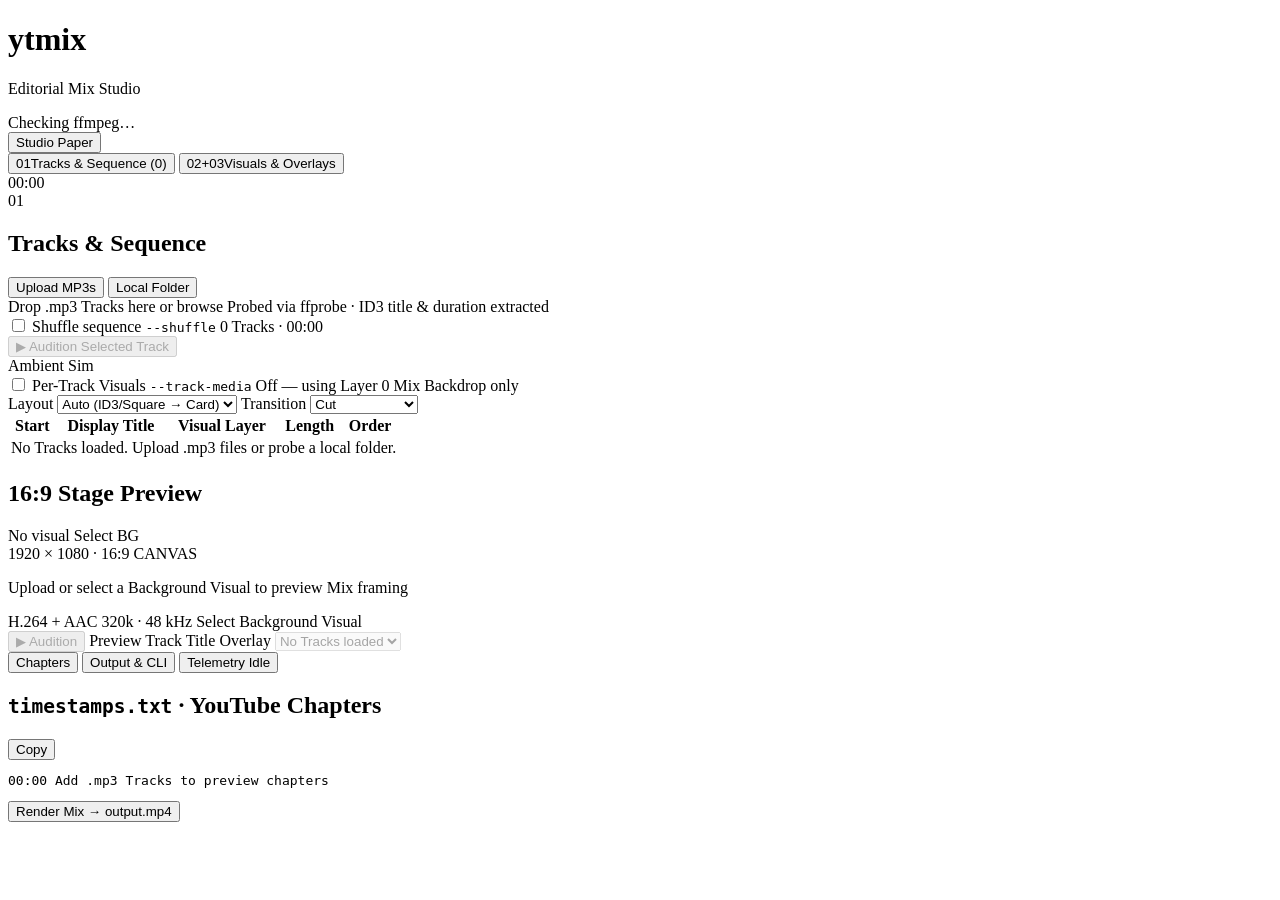
==== commit 4babcb65: "feat(render,ui): add per-Track media attachment and Dual-Layer Composer (#47)" ====
--- a/internal/ui/assets/index.html
+++ b/internal/ui/assets/index.html
@@ -92,6 +92,34 @@
               <span class="source-badge mono" id="audio-source-badge">Ambient Sim</span>
             </div>
             <audio id="audition-audio" preload="none" hidden></audio>
+            <input id="track-media-file-input" type="file" accept=".jpg,.jpeg,.png,.webp,.mp4,.mov,.gif,image/jpeg,image/png,image/webp,image/gif,video/mp4,video/quicktime" hidden>
+
+            <div class="well composer-bar" id="per-track-bar">
+              <div class="composer-bar-left">
+                <label class="toggle-row">
+                  <input type="checkbox" id="per-track-toggle">
+                  <span class="toggle-title">Per-Track Visuals <code class="mono">--track-media</code></span>
+                </label>
+                <span class="field-hint mono" id="per-track-hint">Off — using Layer 0 Mix Backdrop only</span>
+              </div>
+              <div class="composer-bar-controls" id="per-track-controls">
+                <label class="composer-inline-control">
+                  <span class="mono">Layout</span>
+                  <select id="track-layout-select" class="select select-compact">
+                    <option value="auto" selected>Auto (ID3/Square → Card)</option>
+                    <option value="fullscreen">Fullscreen</option>
+                    <option value="card">Art Card</option>
+                  </select>
+                </label>
+                <label class="composer-inline-control">
+                  <span class="mono">Transition</span>
+                  <select id="track-transition-select" class="select select-compact">
+                    <option value="cut" selected>Cut</option>
+                    <option value="dip">0.5s Black Dip</option>
+                  </select>
+                </label>
+              </div>
+            </div>
 
             <div class="well table-well">
               <table class="track-table" aria-label="Selected Tracks">
@@ -99,13 +127,14 @@
                   <tr>
                     <th class="col-start">Start</th>
                     <th class="col-title">Display Title</th>
+                    <th class="col-visual">Visual Layer</th>
                     <th class="col-len">Length</th>
                     <th class="col-actions">Order</th>
                   </tr>
                 </thead>
                 <tbody id="track-tbody">
                   <tr class="empty-row">
-                    <td colspan="4">No Tracks loaded. Upload .mp3 files or probe a local folder.</td>
+                    <td colspan="5">No Tracks loaded. Upload .mp3 files or probe a local folder.</td>
                   </tr>
                 </tbody>
               </table>
@@ -120,11 +149,23 @@
                 <div class="panel-title-wrap">
                   <span class="panel-index mono">02</span>
                   <h2 id="sec-bg">Background Visual</h2>
-                </div>
-                <div class="segmented" role="tablist" aria-label="Background Visual Source">
+                  <span class="badge-soft mono">Layer 0 · Mix Backdrop</span>
+                </div>
+                <div class="segmented" role="tablist" aria-label="Layer 0 Mix Backdrop Source">
                   <button type="button" class="seg-btn is-active" id="bg-mode-upload" role="tab" aria-selected="true">Upload File</button>
                   <button type="button" class="seg-btn" id="bg-mode-local" role="tab" aria-selected="false">Local Path</button>
                   <button type="button" class="seg-btn" id="bg-mode-visualizer" role="tab" aria-selected="false">Auto Visualizer</button>
+                  <button type="button" class="seg-btn" id="bg-mode-black" role="tab" aria-selected="false">Black (#000)</button>
+                </div>
+              </div>
+
+              <div id="bg-black-pane" class="source-pane" hidden>
+                <div class="well black-l0-card">
+                  <div class="black-l0-head">
+                    <span class="toggle-title">Pure <code class="mono">#000000</code> Mix Backdrop</span>
+                    <span class="badge-soft mono">Fastest Render</span>
+                  </div>
+                  <p class="field-hint">Renders solid pitch-black (<code class="mono">color=c=black</code>, 2 fps / 10 fps with overlays) underneath any <code class="mono">Art Card</code> or <code class="mono">L0 Only</code> Track Visuals.</p>
                 </div>
               </div>
 
@@ -168,6 +209,14 @@
                     <input type="checkbox" id="viz-glow-toggle" checked>
                     <span class="toggle-title">Subtle Glow <code class="mono">gblur</code></span>
                   </label>
+                </div>
+
+                <div class="resolution-control-row">
+                  <div class="control-block">
+                    <label class="control-label" for="viz-resolution-select">Output Resolution <code class="mono">--visualizer-resolution</code></label>
+                    <select id="viz-resolution-select" class="select"></select>
+                    <span class="field-hint" id="viz-resolution-hint">1920x1080 · Fast export (~300 MB RAM, default)</span>
+                  </div>
                 </div>
 
                 <div class="darkness-box" id="darkness-box">
@@ -303,6 +352,18 @@
             <video id="stage-video" class="stage-media" autoplay loop muted playsinline hidden></video>
             <canvas id="stage-canvas" class="stage-media" width="960" height="540" hidden></canvas>
 
+            <div class="stage-l1-fullscreen" id="stage-l1-fullscreen" hidden>
+              <img id="stage-l1-img" class="stage-media" alt="Track Visual fullscreen preview" hidden>
+              <video id="stage-l1-video" class="stage-media" autoplay loop muted playsinline hidden></video>
+            </div>
+
+            <div class="stage-l1-card-wrap" id="stage-l1-card-wrap" hidden>
+              <div class="stage-l1-card">
+                <img id="stage-l1-card-img" class="stage-l1-card-media" alt="Track Visual Art Card preview" hidden>
+                <video id="stage-l1-card-video" class="stage-l1-card-media" autoplay loop muted playsinline hidden></video>
+              </div>
+            </div>
+
             <div class="stage-fade-pill mono" id="stage-fade-pill" hidden></div>
 
             <div class="stage-overlay" id="stage-overlay" hidden>
@@ -353,7 +414,10 @@
                 <div class="panel-title-wrap">
                   <h2 id="sec-outputs">Output Targets &amp; CLI</h2>
                 </div>
-                <button type="button" class="btn btn-ghost btn-sm" id="copy-cli-btn">Copy CLI</button>
+                <div class="head-actions">
+                  <button type="button" class="btn btn-ghost btn-sm" id="download-manifest-btn" title="Download track_media_manifest.json for CLI --track-media">Download Manifest JSON</button>
+                  <button type="button" class="btn btn-ghost btn-sm" id="copy-cli-btn">Copy CLI</button>
+                </div>
               </div>
 
               <div class="control-block" id="out-dir-row">
@@ -404,15 +468,27 @@
                 <li data-step="5"><span class="step-num">[5/5]</span><span class="step-msg">FFmpeg 1080p Mix render</span></li>
               </ol>
 
+              <div class="telemetry-accuracy mono tabular-nums" id="telemetry-accuracy" hidden></div>
+
               <pre class="well log-well mono" id="telemetry-log">Ready to render.</pre>
             </section>
           </div>
         </div>
 
         <div class="render-dock">
+          <div class="estimate-strip" id="estimate-strip" hidden>
+            <div class="estimate-summary-row">
+              <span class="estimate-pill mono tabular-nums" id="estimate-pill">Est. —</span>
+              <span class="estimate-legend mono tabular-nums" id="estimate-legend">Audio 0% · Video 0%</span>
+            </div>
+            <div class="cost-bar" id="estimate-cost-bar" role="img" aria-label="Estimated Audio vs Video build time share">
+              <div class="cost-seg cost-seg-audio" id="cost-seg-audio" style="width: 50%"></div>
+              <div class="cost-seg cost-seg-video" id="cost-seg-video" style="width: 50%"></div>
+            </div>
+          </div>
           <div class="cta-stack">
             <button type="button" class="btn btn-gold" id="render-btn">
-              Render Mix → <span class="mono" id="render-btn-target">output.mp4</span>
+              Render Mix → <span class="mono" id="render-btn-target">output.mp4</span><span class="mono tabular-nums" id="render-btn-est"></span>
             </button>
             <div class="download-bar" id="download-bar" hidden>
               <button type="button" class="btn btn-gold" id="save-lan-folder-btn" hidden>Save to Folder…</button>
